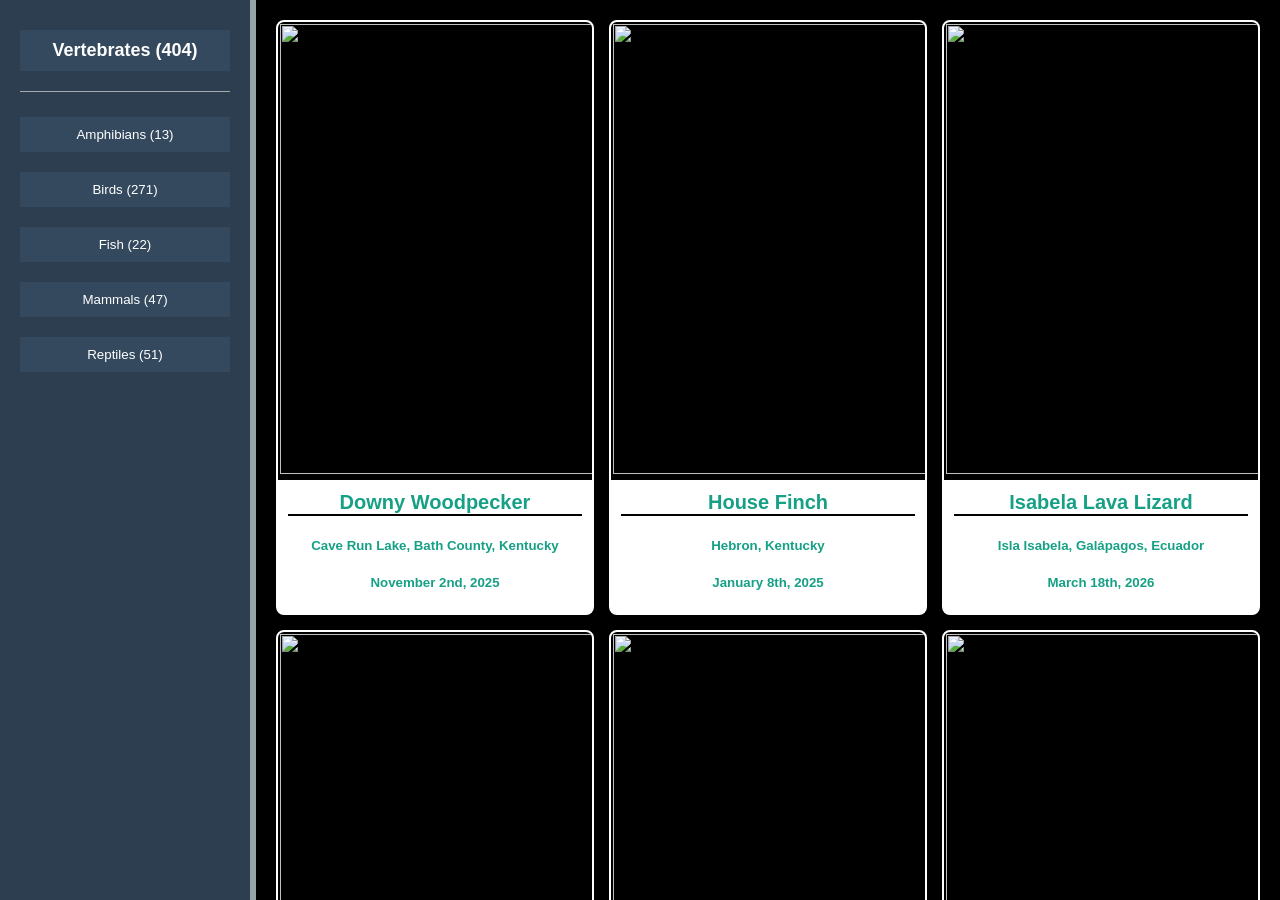
==== BestPhoto/index.html @ efd47e56 "Add files via upload" ====
<!DOCTYPE html>
<html lang="en">
<head>
  <meta charset="UTF-8">
  <title>Species Browser</title>
  <link rel="stylesheet" href="style.css">
</head>
<body>

  <div class="menu">
    <button id="topButton" class="top-btn" onclick="handleTopClick()">
      Vertebrates
    </button>

    <div class="divider"></div>
    <div id="menuItems"></div>
  </div>

  <div class="main"></div>

  <div id="imagePopup" class="popup" onclick="closeImagePopup()">
    <img id="popupImg">
  </div>

  <script src="data.js"></script>
  <script src="array.js"></script>
  <script src="code.js"></script>

</body>
</html>
---- BestPhoto/style.css ----
body {
  margin: 0;
  font-family: Arial, sans-serif;
  display: flex;
  height: 100vh;
}

/* Sidebar */
.menu {
  width: 20%;
  background-color: #2c3e50;
  color: white;
  padding: 20px;
  box-sizing: border-box;
  height: 100vh;
  overflow-y: auto;
  border-right: 6px solid #95a5a6;
}

/* Main area */
.main {
  width: 80%;
  background-color: black;
  padding: 20px;
  box-sizing: border-box;
  overflow-y: auto;
  color: #16a085;
}

/* Buttons */
.menu button {
  width: 100%;
  margin: 10px 0;
  padding: 10px;
  border: none;
  background-color: #34495e;
  color: white;
  cursor: pointer;
}

.menu button:hover {
  background-color: #16a085;
}

.top-btn {
  font-size: 18px;
  font-weight: bold;
  background-color: #1abc9c;
}

.divider {
  height: 1px;
  background-color: #aaa;
  margin: 10px 0 15px 0;
}

/* 🔥 TILE GRID */
.grid {
  display: grid;
  grid-template-columns: repeat(3, 1fr);
  gap: 15px;
  
}

/* Individual tile */
.tile {
  background: white;
  border-radius: 8px;
  border-color: white;
  border: 2.5px solid white;
  overflow: hidden;
  box-shadow: 0 2px 5px rgba(0,0,0,0.2);
  text-align: center;
}

.tile img {
  width: 100%;
  height: 450px;
  object-fit: contain;
  border: 0x solid black;
  border-bottom: 4px solid black;
  background-color: black;
  padding: 2px;
  align-content: center;
}

.tile h3 {
  margin: 10px;
  font-size: 16px;
  border: 0px solid black;
  border-top: 0px solid black;
  
}

.tile h2 {
  margin: 10px;
  font-size: 20px;
  border: 0px solid black;
  border-bottom: 2px solid black;
  padding: .5px;
  
  
}

.popup {
  position: fixed;
  top: 0;
  left: 0;
  width: 100%;
  height: 100%;
  display: none;
  justify-content: center;
  align-items: center;
  background: rgba(0, 0, 0, 0.9);
  z-index: 999;
}

.popup img {
  max-width: 95%;
  max-height: 95%;
  object-fit: contain;
}
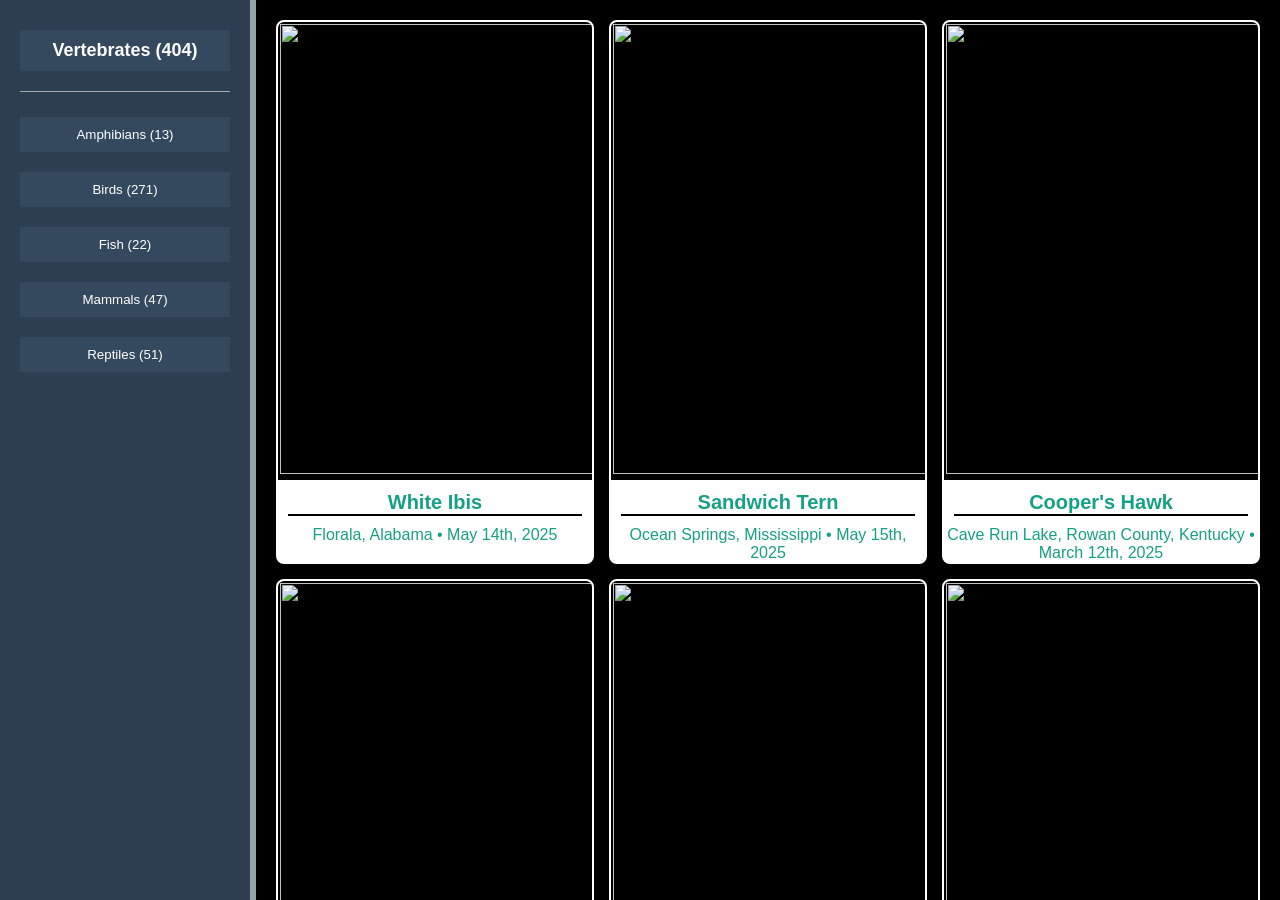
==== commit 6d3227c2: "Fix HTML formatting in index.html" ====
--- a/BestPhoto/index.html
+++ b/BestPhoto/index.html
@@ -27,4 +27,4 @@
   <script src="code.js"></script>
 
 </body>
-</html>+</html>
